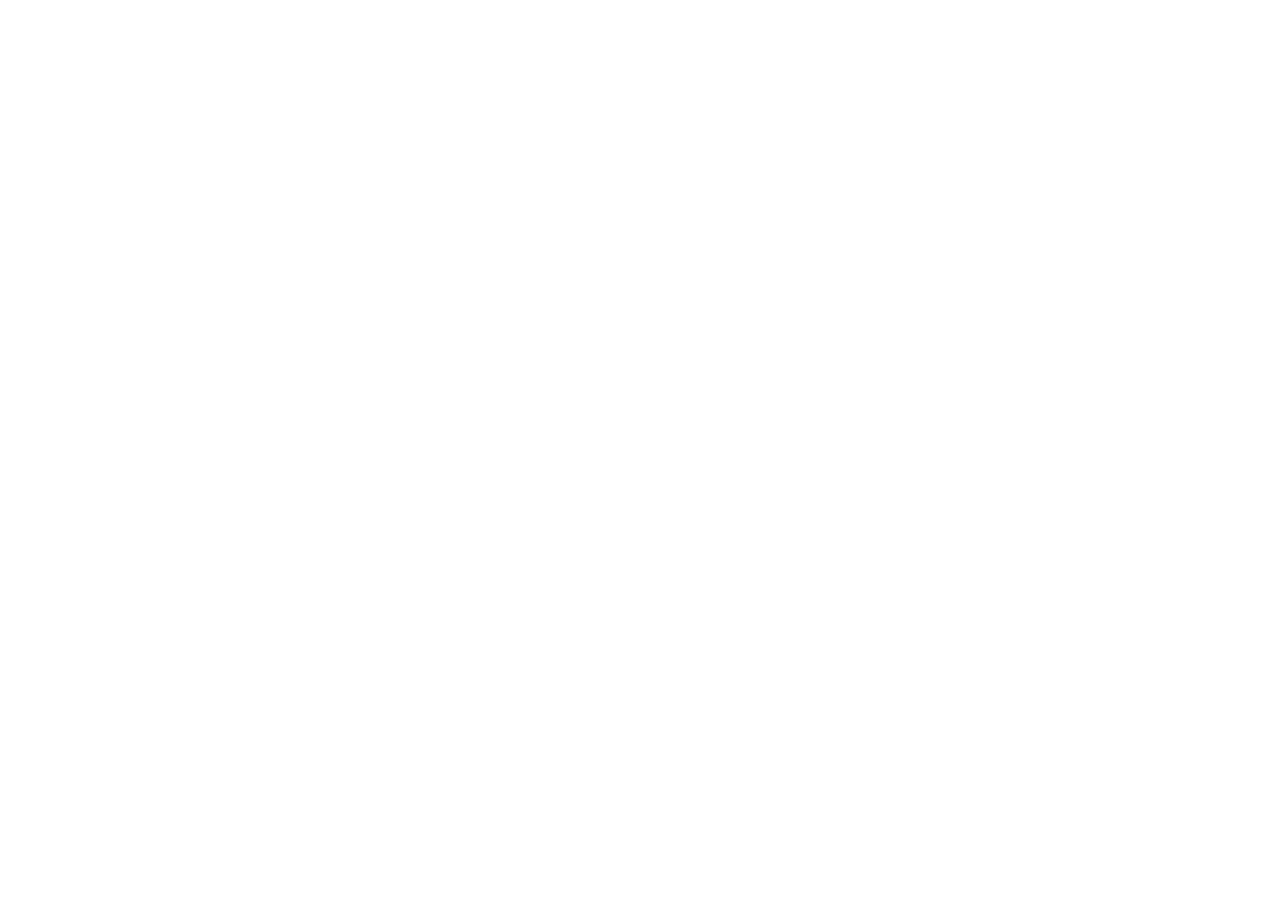
==== index.html @ 5febc442 "criação projeto social" ====
<!DOCTYPE html>
<html lang="pt-br">
<head>
    <meta charset="UTF-8">
    <meta name="viewport" content="width=device-width, initial-scale=1.0">
    <title>Projeto </title>
    <link rel="shortcut icon" href="_favicon.ico" type="image/x-icon">
</head>
<body>
</body>
</html>
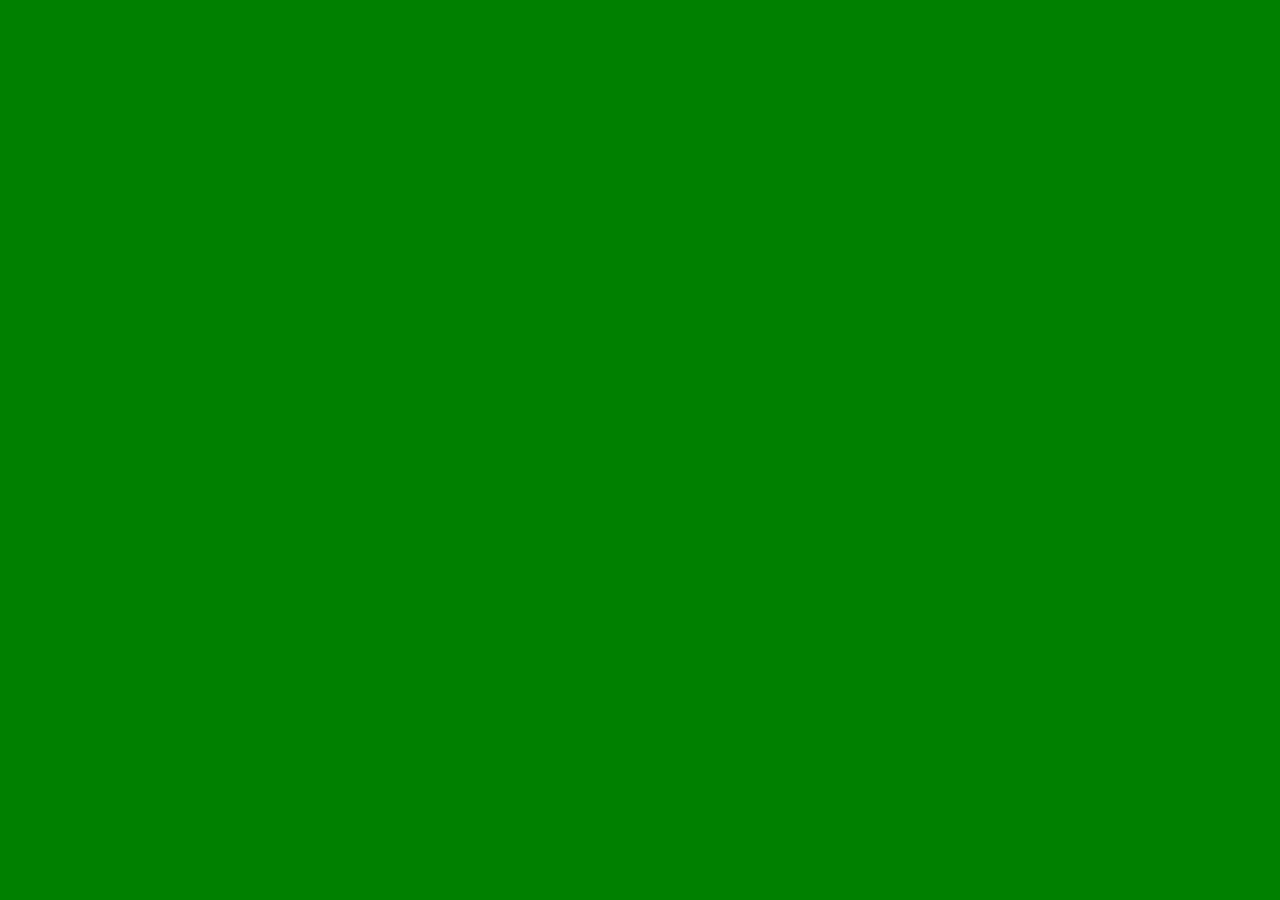
==== commit 7c99b4ba: "atualização projeto-social" ====
--- a/index.html
+++ b/index.html
@@ -3,9 +3,18 @@
 <head>
     <meta charset="UTF-8">
     <meta name="viewport" content="width=device-width, initial-scale=1.0">
-    <title>Projeto </title>
-    <link rel="shortcut icon" href="_favicon.ico" type="image/x-icon">
+    <title>Projeto Redes Sociais </title>
+    <link rel="shortcut icon" href="favicon.ico" type="image/x-icon">
+    <link rel="stylesheet" href="estilos/style.css">
 </head>
 <body>
+    <main>
+        <section id="telefone">
+
+        </section>
+        <section id="redes-sociais">
+
+        </section>
+    </main>
 </body>
 </html>--- a/estilos/style.css
+++ b/estilos/style.css
@@ -0,0 +1,31 @@
+@charset "UTF-8";
+
+* {
+    margin: 0px;
+    padding: 0px;
+    font-family: Arial, Helvetica, sans-serif;
+}
+
+html, body {
+    height: 100vh;
+    width: 100vw;
+    background-color: black;
+}
+
+main {
+    height: 100vh;
+    position: relative;
+    background-color: green;
+}
+
+section#telefone {
+    position: absolute;
+    top: 50%;
+    left: 50%;
+    transform: translate(-50%, -50%);
+
+    height: 500px;
+    width: 500px;
+    background-color: blue;
+    background: url(../imagens/frame-iphone.png);
+}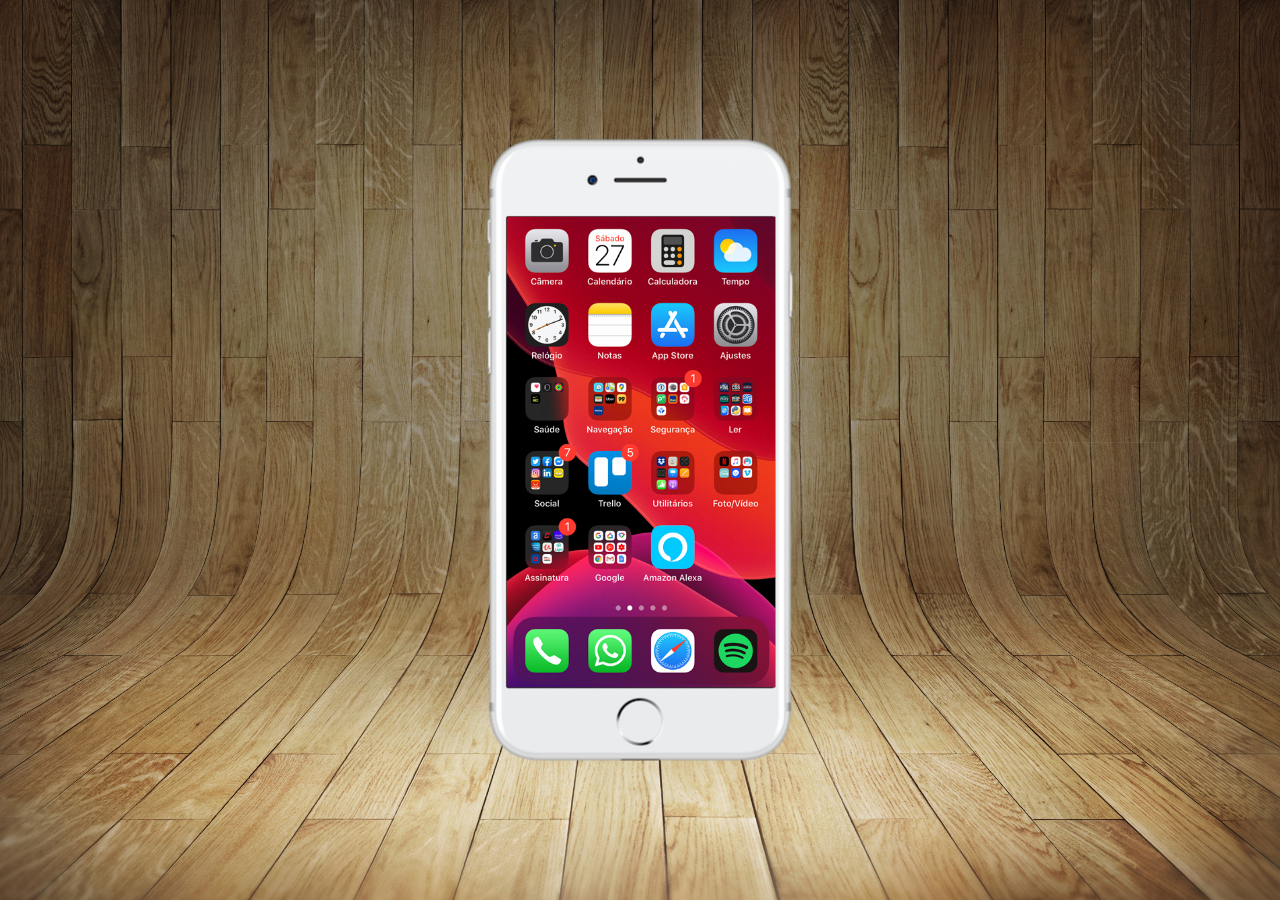
==== commit 64981ab8: "criação tela home e criação iframe" ====
--- a/index.html
+++ b/index.html
@@ -10,9 +10,11 @@
 <body>
     <main>
         <section id="telefone">
+            <iframe src="home.html" name="tela" id="tela" frameborder="0"></iframe>
 
         </section>
         <section id="redes-sociais">
+            
 
         </section>
     </main>
--- a/estilos/style.css
+++ b/estilos/style.css
@@ -12,10 +12,16 @@
     background-color: black;
 }
 
+body {
+    background: url(../imagens/fundo-madeira.jpg) no-repeat top center;
+    background-size: cover;
+    background-attachment: fixed;
+}
+
 main {
     height: 100vh;
     position: relative;
-    background-color: green;
+    
 }
 
 section#telefone {
@@ -24,8 +30,17 @@
     left: 50%;
     transform: translate(-50%, -50%);
 
-    height: 500px;
-    width: 500px;
+    height: 627px;
+    width: 311px;
     background-color: blue;
-    background: url(../imagens/frame-iphone.png);
+    background: url(../imagens/frame-iphone.png) no-repeat;
+}
+
+iframe#tela {
+    position: relative;
+    top: 80px;
+    left: 22px;
+    width: 269px;
+    height: 471px;
+
 }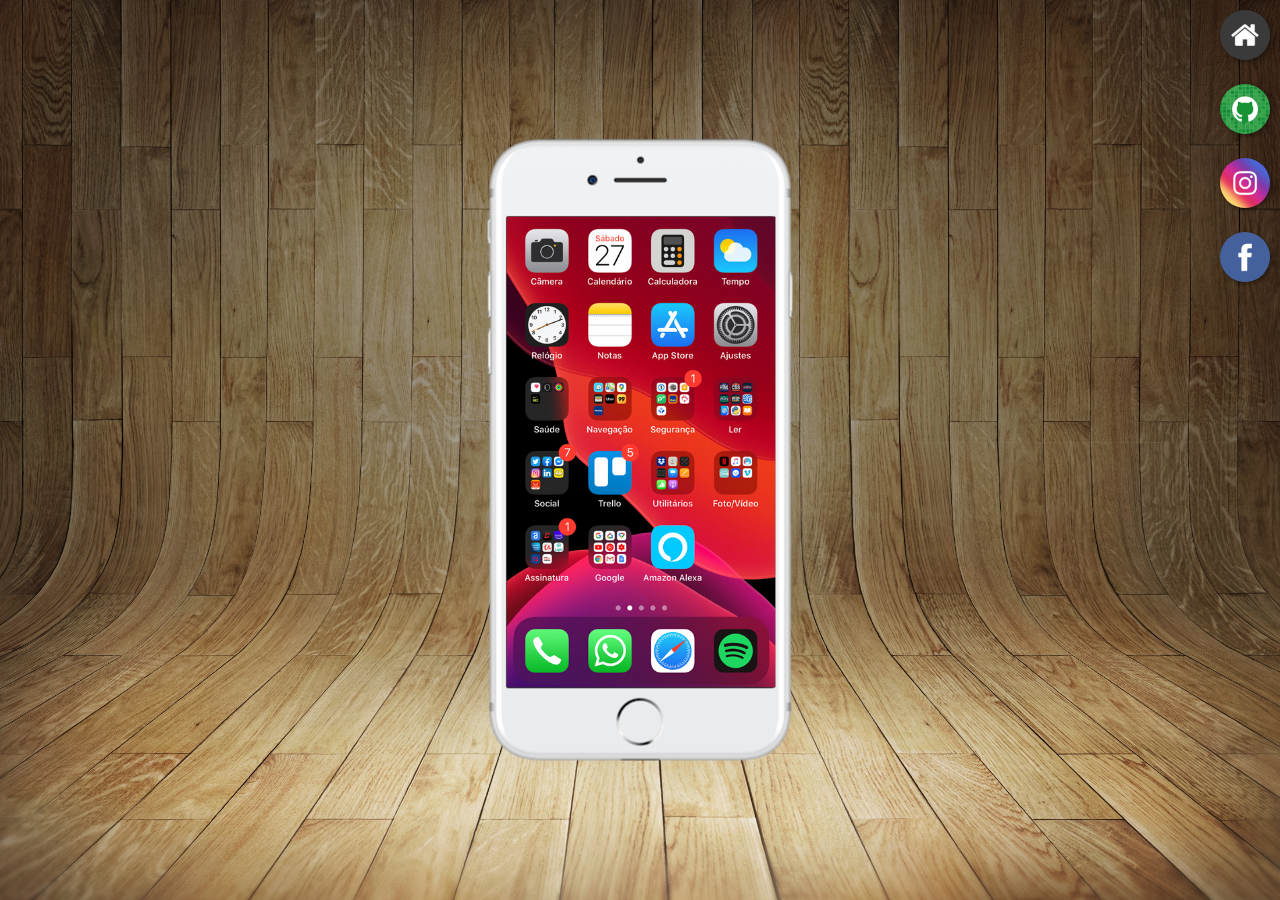
==== commit c3778ed5: "criação de botões no projeto" ====
--- a/index.html
+++ b/index.html
@@ -10,10 +10,15 @@
 <body>
     <main>
         <section id="telefone">
-            <iframe src="home.html" name="tela" id="tela" frameborder="0"></iframe>
+            <iframe src="home.html" name="tela" id="tela" frameborder="0"> Seu navegador não é compatível com isso.</iframe>
 
         </section>
         <section id="redes-sociais">
+            <a href="#" target="tela"> <img src="imagens/logo-home.jpg" alt="Home"></a> <br>
+            <a href="#" target="tela"> <img src="imagens/logo-github.jpg" alt="GitHub"></a> <br>
+            <a href="#" target="tela"> <img src="imagens/logo-instagram.jpg" alt="Instagram"></a> <br>
+            <a href="#" target="tela"> <img src="imagens/logo-facebook.jpg" alt="Facebook"></a> <br>
+            
             
 
         </section>
--- a/estilos/style.css
+++ b/estilos/style.css
@@ -43,4 +43,23 @@
     width: 269px;
     height: 471px;
 
+}
+
+section#redes-sociais {
+    text-align: right;
+}
+
+section#redes-sociais > a > img {
+    width: 50px;
+    margin: 10px;
+    border-radius: 50%;
+    box-shadow: 2px 2px 5px rgba(0, 0, 0, 0.400);
+    box-sizing: border-box;
+}
+
+section#redes-sociais > a > img:hover {
+    border: 2px solid rgba(255, 255, 255, 0.521);
+    transform: translate(-3px, -3px);
+    box-shadow: 5px 5px 10px black;
+    transition: transform .5s;
 }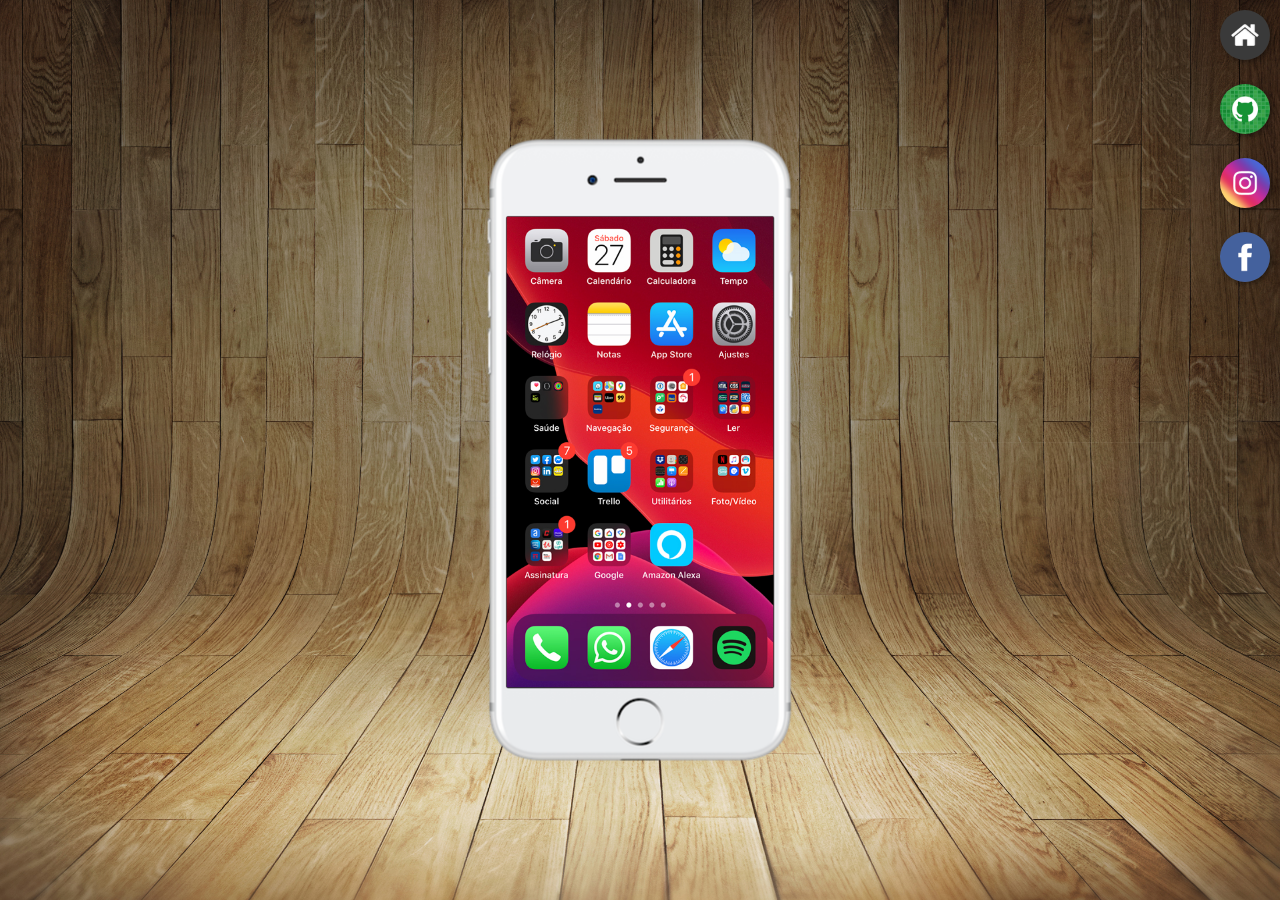
==== commit 893dfae3: "atualização projeto social" ====
--- a/index.html
+++ b/index.html
@@ -14,10 +14,10 @@
 
         </section>
         <section id="redes-sociais">
-            <a href="#" target="tela"> <img src="imagens/logo-home.jpg" alt="Home"></a> <br>
-            <a href="#" target="tela"> <img src="imagens/logo-github.jpg" alt="GitHub"></a> <br>
-            <a href="#" target="tela"> <img src="imagens/logo-instagram.jpg" alt="Instagram"></a> <br>
-            <a href="#" target="tela"> <img src="imagens/logo-facebook.jpg" alt="Facebook"></a> <br>
+            <a href="home.html" target="tela"> <img src="imagens/logo-home.jpg" alt="Home"></a> <br>
+            <a href="github.html" target="tela"> <img src="imagens/logo-github.jpg" alt="GitHub"></a> <br>
+            <a href="instagram.html" target="tela"> <img src="imagens/logo-instagram.jpg" alt="Instagram"></a> <br>
+            <a href="facebook.html" target="tela"> <img src="imagens/logo-facebook.jpg" alt="Facebook"></a> <br>
             
             
 
--- a/estilos/style.css
+++ b/estilos/style.css
@@ -40,7 +40,7 @@
     position: relative;
     top: 80px;
     left: 22px;
-    width: 269px;
+    width: 267px;
     height: 471px;
 
 }
